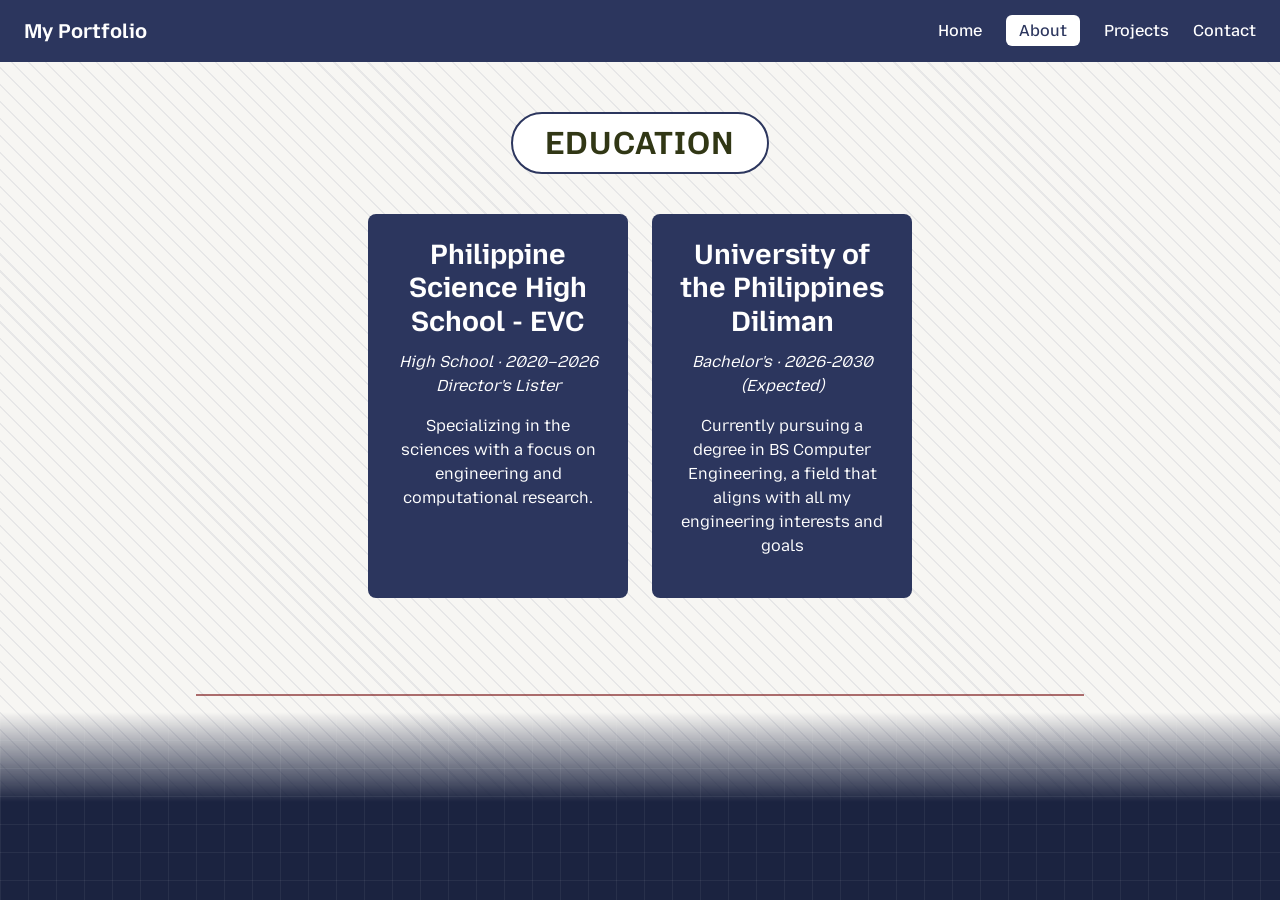
==== about.html @ c3f2dfdb "Added some photos in the about page, not complete yet still finding more photos" ====
<!DOCTYPE html>
<html lang="en">
<head>
    <meta charset="UTF-8">
    <meta name="viewport" content="width=device-width, initial-scale=1.0">
    <title>Pentado Portfolio | About</title>

    <!-- Bootstrap CSS -->
    <link rel="stylesheet" href="https://cdn.jsdelivr.net/npm/bootstrap@4.5.3/dist/css/bootstrap.min.css" integrity="sha384-TX8t27EcRE3e/ihU7zmQxVncDAy5uIKz4rEkgIXeMed4M0jlfIDPvg6uqKI2xXr2" crossorigin="anonymous">

    <link href="style.css" rel="stylesheet">
</head>
<body>
    <nav class="navbar">
        <div class="logo">
            <a href="#">My Portfolio</a>
        </div>

        <button class="nav-toggle" id="nav-toggle" aria-label="Toggle navigation menu">
            &#9776;
        </button>

        <ul class="nav-links" id="nav-links">
            <li><a href="homepage.html">Home</a></li>
            <li><a href="#" style="background-color: #fff; color: var(--twilight-indigo); padding: 0.4rem 0.8rem; border-radius: 6px;">About</a></li>
            <li><a href="projects.html">Projects</a></li>
            <li><a href="contact.html">Contact</a></li>
        </ul>
    </nav>

        <div class="page-scroll">
            <main class="container">
                <!-- Education Maintains Card System FORMAT-->
                <section id="education" style="padding: 3rem 1.5rem; text-align: center;">
                    <h2 style="background-color:white ;display: inline-block; font-family: 'Mozilla Text'; padding: 0.6rem 2rem; border: 2px solid var(--twilight-indigo); border-radius: 40px; margin-bottom: 0.5rem; letter-spacing: 1px;"><b>EDUCATION</b></h2>
                    <div class="goals-grid">
                        <div class="goal-card">
                            <h3 style="font-family: 'Mozilla Text'; padding-bottom: 3.2px;"><b>Philippine Science High School - EVC</b></h3>
                            <p><i>High School · 2020–2026 Director's Lister</i></p>
                            <p>Specializing in the sciences with a focus on engineering and computational research.</p>
                        </div>
                        <div class="goal-card">
                            <h3 style="font-family: 'Mozilla Text'; padding-bottom: 3.2px;"><b>University of the Philippines Diliman</b></h3>
                            <p><i>Bachelor's · 2026-2030 (Expected) </i></p>
                            <p>Currently pursuing a degree in BS Computer Engineering, a field that aligns with all my engineering interests and goals</p>
                        </div>
                    </div>
                </section>

                <hr style="margin: 3rem auto 1rem;">

                <!-- Certificates & Awards apply a more timeline esque design-->    
                <section id="awards" class="dark-section" style="padding: 3rem 1.5rem; text-align: center;">
                    <br>
                    <br>
                    <br>
                    <br>
                    <br>
                    <br>


                    <h2 style="background-color: var(--deep-navy);display: inline-block; font-family: 'Mozilla Text'; padding: 0.6rem 2rem; border: 2px solid var(--twilight-indigo); border-radius: 40px; margin-bottom: 0.5rem; letter-spacing: 1px;"><b>CERTIFICATES & AWARDS</b></h2>

                    <!-- TODO: Make the description box a fixed size, add some images if possible similarly to the expereience carousel but here instead the pictures of the certificates-->
                    <div class="timeline-wrapper">
                        <div class="timeline-track">
                            <div class="timeline-arrow left"></div>

                            <!-- Certificates -->
                            <button class="timeline-dot" data-type="certificate" data-label="Certificate" data-title="JavaScript Proficiency Certification" data-date="HackerRank · Aug 2025" data-description="Validated proficiency in core JavaScript, covering DOM manipulation, event handling, and client-side logic for building interactive, functional web interfaces." aria-label="JavaScript Proficiency Certification"></button>

                            <button class="timeline-dot" data-type="certificate" data-label="Certificate" data-title="Intern-level Software Engineering Certification" data-date="HackerRank · Aug 2025" data-description="Assessed intern-level competency in Python and core software engineering practices, including code structure, debugging, and problem-solving under time constraints." aria-label="Intern-level Software Engineering Certification"></button>

                            <button class="timeline-dot" data-type="certificate" data-label="Certificate" data-title="Python Proficiency Certification" data-date="HackerRank · Aug 2025" data-description="Validated proficiency in Python fundamentals and data structures, directly applied in building a semi-automated cheminformatics data pipeline using pandas and pathlib." aria-label="Python Proficiency Certification"></button>

                            <button class="timeline-dot" data-type="award" data-label="Award" data-title="2nd Place, Oral Presentation" data-date="Regional Health Research Symposium · Dec 2025" data-description="Delivered an oral presentation on 'In Silico Investigation of Moringa Oleifera Flavonoids as Potential Inhibitors of NS3 and NS5 of the DENV Virus.' Presented methodology and findings from a semi-automated pipeline built with pandas, matplotlib, and pathlib that screened 100+ flavonoid candidates. Placed 2nd for clarity and rigor of methodology." aria-label="2nd Place, Oral Presentation"></button>

                            <button class="timeline-dot" data-type="award" data-label="Award" data-title="Creative Insight Award" data-date="Kamnoetvidya Science Academy - International Science Fair · Feb 2026" data-description="Recognized for narrowing 100+ flavonoid candidates down to 2 potential inhibitors of the DENV NS3 and NS5 proteins through an in silico screening pipeline. Awarded for surfacing underexplored opportunities in cheminformatics to an international panel of academics and professionals." aria-label="Creative Insight Award"></button>

                            <!-- Award -->
                            <button class="timeline-dot" data-type="award" data-label="Award" data-title="Best Research Project – Chemistry" data-date="PSHS-EVC Science Math and Technology Fair · 2026" data-description="Awarded for research identifying dengue-inhibiting compounds in Moringa oleifera. Built a semi-automated screening pipeline using pandas for data analysis, matplotlib for modeling and visualization, and pathlib for automated file handling — accelerating the project timeline by running lengthy tasks without manual input." aria-label="Best Research Project – Chemistry"></button>

                            <!-- Important certificate -->
                            <button class="timeline-dot" data-type="important-certificate" data-label="Important Certificate" data-title="IBM Data Fundamentals Certification" data-date="IBM · Jun 2026" data-description="Covers foundational data concepts including data types, analysis, modeling, and data cleaning, with hands-on exposure to IBM Watson tools for applied data analysis." aria-label="IBM Data Fundamentals Certification"></button>

                            <!-- Certificates -->
                            <button class="timeline-dot" data-type="certificate" data-label="Certificate" data-title="Java Certification" data-date="HackerRank · Jun 2026" data-description="Validated competency in Java programming fundamentals and object-oriented programming principles, including class design, inheritance, and encapsulation." aria-label="Java Certification"></button>

                            <button class="timeline-dot" data-type="certificate" data-label="Certificate" data-title="SQL Certification" data-date="HackerRank · Jun 2026" data-description="Validated proficiency in SQL for managing, querying, and retrieving data across relational databases, covering joins, aggregation, and data manipulation." aria-label="SQL Certification"></button>

                            <div class="timeline-arrow right"></div>
                        </div>
                    </div>


                    <div class="timeline-panel" id="timeline-panel">
                        <h3 id="timeline-panel-title">Explore my awards & certificates</h3>
                        <p class="date" id="timeline-panel-date"></p>
                        <p id="timeline-panel-description">Hover, click, or use ← → arrow keys after clicking a dot to browse.</p>
                    </div>
                    <br>
                    <br>
                    <br>
                    <br>
                    <br>
                    <br>

                </section>

                <hr style="margin: 3rem auto 1rem;">

                <!-- Organizations note TODO: convert to a Icon/Logo reveal on Hover, add timestamps-->
                <section id="organizations" style="padding: 3rem 1.5rem; text-align: center;">
                    <h2 class="section-title" style="background-color:white ;display: inline-block; font-family: 'Mozilla Text'; padding: 0.6rem 2rem; border: 2px solid var(--dark-wine); border-radius: 40px; margin-bottom: 0.5rem; letter-spacing: 1px;" ><b>ORGANIZATIONS</b></h2>

                    <div class="org-layout">
                        <!-- Left column: photo + logo carousel -->
                        <div class="org-left">
                            <div class="org-photo-wrapper">
                                <img id="org-photo" src="images/about/ligid-photo.jpg" alt="Work with LIGID">
                            </div>

                            <div class="org-logo-scroll-wrapper">
                                <button class="scroll-btn left" id="org-logo-left" aria-label="Previous organization">&#10094;</button>

                                <div class="org-logo-track" id="org-logo-track">
                                    <button class="org-logo-item is-active"
                                        data-name="LIGID"
                                        data-role="President"
                                        data-photo="images/about/ligid-photo.jpg"
                                        data-description="Led LIGID as President, overseeing the organization's direction and initiatives.">
                                        <img src="images/about/logo-ligid.jpg" alt="LIGID logo">
                                    </button>

                                    <button class="org-logo-item"
                                        data-name="CAFE PISAY"
                                        data-role="Internal Vice President"
                                        data-photo="images/about/cafe-photo.jpg"
                                        data-description="Organized and managed the organization's internal operations, spearheading first-time outreach programs to new communities.">
                                        <img src="images/about/logo-cafe.jpg" alt="CAFE PISAY logo">
                                    </button>

                                    <button class="org-logo-item"
                                        data-name="ECHO"
                                        data-role="Secretary"
                                        data-photo="images/about/echo-photo.png"
                                        data-description="Handled documentation and internal communications for ECHO as Secretary.">
                                        <img src="images/about/logo-echo.jpg" alt="ECHO logo">
                                    </button>

                                    <button class="org-logo-item"
                                        data-name="Athletic Council"
                                        data-role="Auditor"
                                        data-photo="images/about/ac-photo.jpg"
                                        data-description="Oversaw financial accountability and record-keeping for the Athletic Council.">
                                        <img src="images/about/logo-ac.jpg" alt="Athletic Council logo">
                                    </button>
                                </div>

                                <button class="scroll-btn right" id="org-logo-right" aria-label="Next organization">&#10095;</button>
                            </div>
                        </div>

                        <!-- Right column: name, role, description — updates with the active logo -->
                        <div class="org-right">
                            <h3 id="org-name">LIGID</h3>
                            <p class="role" id="org-role">President</p>
                            <p id="org-description">Led LIGID as President, overseeing the organization's direction and initiatives.</p>
                        </div>
                    </div>
                </section>

                <hr style="margin: 3rem auto 1rem;">

                <!--Hobbies-->
                <!--TODO: darken photos to not class too much with the background -->
                <section id="hobbies" class="dark-section" style="padding: 3rem 1.5rem 1rem; text-align: center;">
                    <br>
                    <br>
                    <br>
                    <br>
                    <br>
                    <h2 style="background-color: var(--deep-navy); display: inline-block; font-family: 'Mozilla Text'; padding: 0.6rem 2rem; border: 2px solid var(--twilight-indigo); border-radius: 40px; margin-bottom: 0.5rem; letter-spacing: 1px;"><b>HOBBIES</b></h2>
                    <br>
                    <br>
                    <div class="hobby-grid">
                        <div class="hobby-tile">
                            <img src="images/about/hobby-1.jpg" alt="Hobby One">
                            <div class="hobby-overlay">
                                <h3>Chess</h3>
                                <p>A sentence about what this hobby is and why you enjoy it.</p>
                            </div>
                        </div>

                        <div class="hobby-tile">
                            <img src="images/about/gdev-photo.png" alt="Hobby Two">
                            <div class="hobby-overlay">
                                <h3>Game Development and Play testing</h3>
                                <p>Creating fun small scale video game projects as an extension of the skills I learned from programming</p>
                            </div>
                        </div>

                        <div class="hobby-tile">
                            <img src="images/about/photography-photo.jpg" alt="Hobby Three">
                            <div class="hobby-overlay">
                                <h3>Photography</h3>
                                <p>Taken up casual photography, more specifically street photography to appreciate the community and surroundings.</p>
                            </div>
                        </div>

                        <div class="hobby-tile">
                            <img src="images/about/lit-photo.jpg" alt="Hobby Four">
                            <div class="hobby-overlay">
                                <h3>Classic Literature</h3>
                                <p>I love reading classic literature my favorite author is Victor Hugo but currently I am reading the works of Dostoevsky </p>
                            </div>
                        </div>

                        <!-- Add more tiles by copying one .hobby-tile block above -->
                    </div>
                    <br>
                    <br>
                    <br>
                    <br>
                </section>
            </main>
        </div>

    <footer>
        <p>&copy; 2026 Enrico Wilhelm E. Pentado. All rights reserved.</p>
    </footer>

    <!-- Bootstrap JS dependencies -->
    <script src="https://code.jquery.com/jquery-3.5.1.slim.min.js" integrity="sha384-DfXdz2htPH0lsSSs5nCTpuj/zy4C+OGpamoFVy38MVBnE+IbbVYUew+OrCXaRkfj" crossorigin="anonymous"></script>
    <script src="https://cdn.jsdelivr.net/npm/bootstrap@4.5.3/dist/js/bootstrap.bundle.min.js" integrity="sha384-ho+j7jyWK8fNQe+A12Hb8AhRq26LrZ/JpcUGGOn+Y7RsweNrtN/tE3MoK7ZeZDyx" crossorigin="anonymous"></script>

    <script src="script.js"></script>
</body>
</html>
---- style.css ----
@import url('https://fonts.googleapis.com/css2?family=Mozilla+Text:wght@200..700&display=swap');

/* color palette shi */

:root {
    --dark-wine: #7b1113;
    --dark-khaki: #313715;
    --muted-teal: #8fa998;
    --twilight-indigo: #2c365e;
    --muted-teal-2: #9cbfa7;
    --deep-navy: #1b2340;
}

/* ===== Alternating dark sections: full-bleed dark blue bg, white text, black accents ===== */
.dark-section {
    position: relative;
    left: 50%;
    right: 50%;
    width: 100vw;
    margin-left: -50vw;
    margin-right: -50vw;
    box-sizing: border-box;
    background-color: var(--deep-navy);
    background-image:
        linear-gradient(rgba(255, 255, 255, 0.06) 1px, transparent 1px),
        linear-gradient(90deg, rgba(255, 255, 255, 0.06) 1px, transparent 1px);
    background-size: 28px 28px;
    color: #ffffff;
    padding: 8rem 1.5rem;
    overflow: hidden;
    /* stabilizes rendering during scroll to reduce flicker */
    transform: translateZ(0);
    backface-visibility: hidden;

    /* Genuine edge fade: makes the section itself transparent at top/bottom, revealing the real page background instead of approximating its color */
    -webkit-mask-image: linear-gradient(to bottom, transparent 0, #000 90px, #000 calc(100% - 90px), transparent 100%);
    mask-image: linear-gradient(to bottom, transparent 0, #000 90px, #000 calc(100% - 90px), transparent 100%);
}

/* Hobbies sits at the very bottom of the page — fade in at the top only, stay solid at the bottom */
#hobbies.dark-section {
    -webkit-mask-image: linear-gradient(to bottom, transparent 0, #000 90px, #000 100%);
    mask-image: linear-gradient(to bottom, transparent 0, #000 90px, #000 100%);
}

.dark-section h2 {
    color: #ffffff;
}

.dark-section h2.section-title,
.dark-section h2[style] {
    border-color: #ffffff !important; /* black was invisible against the dark navy background */
}

.dark-section .goal-card {
    background-color: #ffffff;
    color: #000000;
    border: 2px solid #000000;
}

.dark-section .goal-card h3 {
    color: #000000;
}

.dark-section .goal-card p,
.dark-section .goal-card p i {
    color: #000000; /* fixes text that was inheriting white-on-white from the section-level rule below */
}

.dark-section p {
    color: #ffffff;
}

.dark-section hr {
    background-color: #ffffff;
}

/* Fade the full-bleed dark background into the page background — now handled directly in .dark-section above */

.dark-section .timeline-wrapper {
    max-width: 750px;
    margin: 2.5rem auto 0;
    border: 2px solid #ffffff;
    border-radius: 16px;
    background-color: rgba(0, 0, 0, 0.15);

    /* Firefox */
    scrollbar-color: #ffffff var(--deep-navy);
}

.dark-section .timeline-wrapper::-webkit-scrollbar-track {
    background: var(--deep-navy); /* matches the section bg so the thumb reads as a floating bar */
    border-radius: 10px;
}

.dark-section .timeline-wrapper::-webkit-scrollbar-thumb {
    background-color: #ffffff;
    border-radius: 10px;
    border: 2px solid var(--deep-navy);
}

.dark-section .timeline-wrapper::-webkit-scrollbar-thumb:hover {
    background-color: var(--muted-teal-2);
}

.dark-section .timeline-wrapper::-webkit-scrollbar-button {
    display: block; /* re-enabled — shows left/right arrows to signal scrollability */
    background-color: var(--deep-navy);
}
.dark-section .timeline-horizontal::before {
    background-color: #ffffff; /* black was unreadable against the dark navy background */
}

.dark-section .timeline-dot {
    background-color: #ffffff;
    border-color: var(--deep-navy);
}

.dark-section .timeline-item:hover .timeline-dot {
    background-color: var(--dark-wine);
    border-color: #ffffff;
}

.dark-section .timeline-connector {
    background-color: #ffffff;
}

.dark-section .timeline-item:hover .timeline-connector {
    background-color: var(--dark-wine);
}

.dark-section .timeline-content {
    background-color: #ffffff;
    color: #000000;
    border-color: #ffffff;
}

.dark-section .timeline-content p {
    color: #000000;
}

.dark-section .timeline-item:hover .timeline-content {
    border-color: var(--dark-wine);
}

.dark-section .timeline-arrow.left {
    border-right-color: #ffffff;
}

.dark-section .timeline-arrow.right {
    border-left-color: #ffffff;
}

.dark-section .timeline-description {
    background-color: #ffffff;
    color: #000000;
    border-color: #ffffff;
}

.dark-section .timeline-description p {
    color: #000000;
}

html, body {
    height: 100%;
    margin: 0;
    padding: 0;
    overflow: hidden; /* stops the native page scrollbar so only .page-scroll scrolls */
}

.page-scroll {
    margin-top: 64px; /* pushes content below the fixed navbar */
    height: calc(100vh - 64px); /* fills all remaining space below the navbar */
    overflow-y: auto;
    overflow-x: hidden;
    /* Firefox */
    scrollbar-width: thin;
    scrollbar-color: var(--twilight-indigo) #e5e5e5;
}

.page-scroll::-webkit-scrollbar {
    width: 10px;
}

.page-scroll::-webkit-scrollbar-track {
    background: #e5e5e5;
}

.page-scroll::-webkit-scrollbar-thumb {
    background-color: var(--twilight-indigo);
    border-radius: 10px;
    border: 2px solid #e5e5e5;
}

.page-scroll::-webkit-scrollbar-thumb:hover {
    background-color: var(--dark-wine);
}

.page-scroll::-webkit-scrollbar-button {
    display: none;
}

@media (max-width: 600px) {
    .page-scroll {
        margin-top: 70px;
        height: calc(100vh - 70px);
    }
}


/* Base */

h1 {
    color: var(--twilight-indigo);
}

body {
    font-family: 'Mozilla Text', 'Helvetica Neue', Arial, sans-serif;
    color: var(--dark-khaki);
    background-color: #f7f6f3;
    background-image: 
        repeating-linear-gradient(45deg, rgba(44, 54, 94, 0.08) 0px, rgba(44, 54, 94, 0.08) 1.5px, transparent 1.5px, transparent 12px);
}

/* Navbar: fixed, full width  */
.navbar {
    position: fixed;
    top: 0;
    left: 0;
    width: 100%;
    box-sizing: border-box;
    display: flex;
    align-items: center;
    justify-content: space-between;
    background-color: var(--twilight-indigo);
    padding: 1rem 1.5rem;
    z-index: 1000;
}

.nav-toggle {
    display: none; /* hidden on desktop */
    background: none;
    border: none;
    color: #fff;
    font-size: 1.75rem;
    cursor: pointer;
}

/* css for mobile */
@media (max-width: 600px) {
    .navbar {
        flex-wrap: wrap;
    }

    .nav-toggle {
        display: block;
    }

    .nav-links {
        display: none;
        flex-direction: column;
        width: 100%;
        text-align: center;
        gap: 0.5rem;
        margin-top: 1rem;
    }

    .nav-links.is-open {
        display: flex;
    }
}

.logo a {
    font-weight: bold;
    font-size: 1.25rem;
    color: #fff;
    text-decoration: none;
}

.nav-links {
    list-style: none;
    display: flex;
    gap: 1.5rem;
    margin: 0;
    padding: 0;
}

.nav-links a {
    color: #fff;
    text-decoration: none;
    font-weight: 500;
    transition: color 0.2s ease;
    -webkit-transition: color 0.2s ease;
    -moz-transition: color 0.2s ease;
    -ms-transition: color 0.2s ease;
    -o-transition: color 0.2s ease;
}

.nav-links a:hover {
    color: #fff;
}

/* home section */
#home {
    text-align: center;
    padding: 4rem 1rem;
}

#home h1 {
    font-size: 2.5rem;
}

#home .lead {
    color: var(--muted-teal);
    margin-bottom: 1.5rem;
}

/* hero section of homepage */

.hero {
    border: 2px solid var(--twilight-indigo);
    background-color: white;
    position: relative;
    min-height: 90vh;
    display: flex;
    align-items: center;
    justify-content: center;
    text-align: center;
    overflow: hidden;
    border-radius: 12px;
}

.hero::before {
    content: "";
    position: absolute;
    inset: 0;
    background-size: cover;
    background-position: center;
    filter: blur(0.5px);
    opacity: 0.65;
    transform: scale(1.1);
    z-index: 0;
    /*fades the edges into the page background*/
    -webkit-mask-image: radial-gradient(ellipse at center, #000 50%, transparent 80%);
    mask-image: radial-gradient(ellipse at center, #000 50%, transparent 80%);
    -webkit-filter: blur(0.5px);
    -webkit-transform: scale(1.1);
    -moz-transform: scale(1.1);
    -ms-transform: scale(1.1);
    -o-transform: scale(1.1);
}

.hero-content {
    position: relative;
    z-index: 1;
    color: var(--twilight-indigo);
    padding: 2rem;
    text-shadow: 0 8px 20px rgba(255, 255, 255, 0.8);
}


.hero-content .highlight {
    color: var(--dark-wine);
    text-shadow: 0 8px 20px rgba(255, 255, 255, 0.8);
}

.hero-content .lead {
    color: var(--dark-khaki);
    text-shadow: 0 8px 20px rgba(255, 255, 255, 0.8);
}

/* Button in homepage css */
.btn-primary {
    background-color: var(--twilight-indigo);
    border-color: var(--twilight-indigo);
    color: #fff;
    transition: background-color 0.2s ease, border-color 0.2s ease;
    -webkit-transition: background-color 0.2s ease, border-color 0.2s ease;
    -moz-transition: background-color 0.2s ease, border-color 0.2s ease;
    -ms-transition: background-color 0.2s ease, border-color 0.2s ease;
    -o-transition: background-color 0.2s ease, border-color 0.2s ease;
}

.btn-primary:hover {
    background-color: var(--dark-wine);
    border-color: var(--dark-wine);
}

/* goals section css */

#goals {
    padding: 2rem 1.5rem;
    text-align: center;
}

.goals-grid {
    display: flex;
    flex-wrap: wrap;
    justify-content: center;
    gap: 1.5rem;
    margin-top: 2rem;
}

.goal-card {
    background-color: var(--twilight-indigo);
    color: white;
    border-radius: 8px;
    padding: 1.5rem;
    width: 260px;
    transition: transform 0.2s ease;
    -webkit-transition: transform 0.2s ease;
    -moz-transition: transform 0.2s ease;
    -ms-transition: transform 0.2s ease;
    -o-transition: transform 0.2s ease;
}

.goal-card:hover {
    transform: translateY(-6px);
    -webkit-transform: translateY(-6px);
    -moz-transform: translateY(-6px);
    -ms-transform: translateY(-6px);
    -o-transform: translateY(-6px);
}

/* Experience section */

#experience {
    padding: 4rem .5rem;
    background-color: #f4f6f5;
    text-align: center;
    overflow: hidden;
    border: 2px solid var(--twilight-indigo);
    border-radius: 12px;
}


.scroll-wrapper {
    position: relative;
    display: flex;
    align-items: center;
    justify-content: space-between; /* pushes buttons to the outer edges */
    max-width: 900px;
    margin: 2rem auto 0;
}
.experience-track {
    display: flex;
    align-items: stretch;
    gap: 1.5rem;
    overflow-x: auto;
    scroll-snap-type: x mandatory;
    scroll-behavior: smooth;
    padding: 2rem calc(50% - 190px); /* centers first/last card: half of card width (380px / 2 = 190px) */
    scrollbar-width: none;

    /* True edge fade: fades the actual track content at the edges, not an overlay box on top of it */
    -webkit-mask-image: linear-gradient(to right, transparent 0%, #000 12%, #000 88%, transparent 100%);
    mask-image: linear-gradient(to right, transparent 0%, #000 12%, #000 88%, transparent 100%);
}

.experience-track::-webkit-scrollbar {
    display: none;
}

.experience-card {
    flex: 0 0 380px;
    width: 380px;
    min-height: 320px;
    scroll-snap-align: center;
    background-color: #fff;
    border: 1px solid var(--muted-teal);
    border-radius: 8px;
    padding: 1.5rem;
    text-align: left;
    filter: blur(5px);
    opacity: 0.35;
    transform: scale(0.85);
    transition: filter 0.4s ease, opacity 0.4s ease, transform 0.4s ease;
    -webkit-filter: blur(5px);
}

.experience-card.is-active {
    filter: blur(0);
    opacity: 1;
    transform: scale(1);
}

.exp-meta {
    color: var(--twilight-indigo);
    font-size: 0.9rem;
    font-weight: 500;
}

.timeline-wrapper {
    overflow-x: auto;
    overflow-y: visible;
    padding: 2.5rem 1.5rem;
    margin-top: 2.5rem;
}

.timeline-wrapper::-webkit-scrollbar {
    height: 10px;
}

.timeline-wrapper::-webkit-scrollbar-track {
    background: #e5e5e5;
    border-radius: 10px;
}

.timeline-wrapper::-webkit-scrollbar-thumb {
    background-color: var(--twilight-indigo);
    border-radius: 10px;
    border: 2px solid #e5e5e5;
}

.timeline-wrapper::-webkit-scrollbar-thumb:hover {
    background-color: var(--dark-wine);
}

.timeline-wrapper::-webkit-scrollbar-button {
    display: none;
}

.timeline-track {
    position: relative;
    display: flex;
    align-items: center;
    gap: 2.5rem;
    width: max-content;
    margin: 0 auto;
    padding: 2.5rem 3rem; 
}

.timeline-track::before {
    content: "";
    position: absolute;
    top: 50%;
    left: 0;
    right: 0;
    height: 2px;
    background-color: rgba(255, 255, 255, 0.4);
    transform: translateY(-50%);
}

/* Base dot */
.timeline-dot {
    position: relative;
    width: 18px;
    height: 18px;
    border-radius: 50%;
    border: 2px solid #ffffff;
    cursor: pointer;
    padding: 0;
    z-index: 2;
    transition: transform 0.2s ease, background-color 0.2s ease, box-shadow 0.2s ease;
}

/* Category colors */
.timeline-dot[data-type="award"] {
    background-color: #d4a017;
}

.timeline-dot[data-type="certificate"] {
    background-color: var(--muted-teal-2);
}

.timeline-dot[data-type="important-certificate"] {
    background-color: var(--dark-wine);
}

/* Hover / focus / selected state: shared high-contrast highlight regardless of category */
.timeline-dot:hover,
.timeline-dot:focus-visible,
.timeline-dot.is-active {
    transform: scale(1.6);
    box-shadow: 0 0 0 3px rgba(255, 255, 255, 0.484);
    outline: none;
}

/* Shared info panel */
.timeline-panel {
    max-width: 800px; /* was 700px */
    margin: 2.5rem auto 0;
    padding: 2rem 2.25rem; /* was 1.75rem 2rem */
    background-color: #ffffff;
    border: 2px solid #ffffff;
    border-radius: 10px;
    text-align: left;
    height: 220px; /* was 150px — noticeably bigger, still fixed so it never resizes between selections */
    overflow-y: auto;
}

.timeline-panel h3 {
    margin: 0 0 0.3rem;
    color: #000000;
    transition: opacity 0.3s ease;
}

.timeline-panel .date {
    font-size: 0.85rem;
    font-style: italic;
    color: #444;
    margin: 0 0 0.6rem;
}

.timeline-panel p {
    color: #000000;
    opacity: 1;
    transition: opacity 0.3s ease;
    margin: 0;
}

.timeline-panel.fade-out h3,
.timeline-panel.fade-out p {
    opacity: 0;
}

.dark-section .timeline-wrapper {
    max-width: 1150px; /* was 950px — wider */
    margin: 2.5rem auto 0;
    border: 2px solid #ffffff;
    border-radius: 16px;
    background-color: rgba(0, 0, 0, 0.15);
}

/* End-of-line arrows */
.timeline-arrow {
    position: absolute;
    top: 50%;
    width: 0;
    height: 0;
    transform: translateY(-50%);
    z-index: 1;
}

.timeline-arrow.left {
    left: 8px;
    border-top: 6px solid transparent;
    border-bottom: 6px solid transparent;
    border-right: 10px solid rgba(255, 255, 255, 0.7);
}

.timeline-arrow.right {
    right: 8px;
    border-top: 6px solid transparent;
    border-bottom: 6px solid transparent;
    border-left: 10px solid rgba(255, 255, 255, 0.7);
}

/* Category bubble that appears above a dot on hover/focus/selected — bg color matches the dot's own category color */
.timeline-dot::before {
    content: attr(data-label);
    position: absolute;
    bottom: 145%;
    left: 50%;
    transform: translateX(-50%) translateY(4px) scale(0.9);
    padding: 0.3rem 0.7rem;
    border-radius: 6px;
    font-size: 0.7rem;
    font-weight: 600;
    white-space: nowrap;
    opacity: 0;
    pointer-events: none;
    box-shadow: 0 2px 8px rgba(0, 0, 0, 0.25);
    transition: opacity 0.2s ease, transform 0.2s ease;
}

/* Small triangle pointer under the bubble */
.timeline-dot::after {
    content: "";
    position: absolute;
    bottom: 128%;
    left: 50%;
    transform: translateX(-50%) translateY(4px);
    width: 0;
    height: 0;
    border-left: 5px solid transparent;
    border-right: 5px solid transparent;
    opacity: 0;
    pointer-events: none;
    transition: opacity 0.2s ease, transform 0.2s ease;
}

/* Bubble colors per category, matching each dot's own color */
.timeline-dot[data-type="award"]::before {
    background-color: #d4a017;
    color: #ffffff; /* white text on gold — black was hard to read */
}

.timeline-dot[data-type="award"]::after {
    border-top: 5px solid #d4a017;
}

.timeline-dot[data-type="certificate"]::before {
    background-color: var(--muted-teal-2);
    color: #000000;
}

.timeline-dot[data-type="certificate"]::after {
    border-top: 5px solid var(--muted-teal-2);
}

.timeline-dot[data-type="important-certificate"]::before {
    background-color: var(--dark-wine);
    color: #ffffff;
}

.timeline-dot[data-type="important-certificate"]::after {
    border-top: 5px solid var(--dark-wine);
}

/* Fade the bubble in on hover, keyboard focus, or when selected via click */
.timeline-dot:hover::before,
.timeline-dot:hover::after,
.timeline-dot:focus-visible::before,
.timeline-dot:focus-visible::after,
.timeline-dot.is-active::before,
.timeline-dot.is-active::after {
    opacity: 1;
    transform: translateX(-50%) translateY(0) scale(1);
}

.scroll-btn {
    background-color: var(--twilight-indigo);
    color: #fff;
    border: none;
    border-radius: 50%;
    width: 36px;
    height: 36px;
    cursor: pointer;
    flex-shrink: 0;
    z-index: 4;
}

.scroll-btn.left {
    margin-right: 20px;
}

.scroll-btn.right {
    margin-left: 20px;
}


/* Org Section CSS */
.org-layout {
    display: flex;
    flex-wrap: wrap;
    gap: 2.5rem;
    max-width: 1000px;
    margin: 2rem auto 0;
    text-align: left;
    align-items: flex-start;
}

#organizations h2 {
    background-color: #ffffff;
    color: var(--twilight-indigo);
}

.org-left {
    flex: 1 1 320px;
}

.org-right {
    flex: 1 1 320px;
    padding: 1.75rem 2rem;
    background-color: #ffffff;
    border-radius: 12px;
    border: 2px solid var(--dark-wine);
    aspect-ratio: 4 / 3; /* matches .org-photo-wrapper so heights align when both columns are equal width */
    overflow-y: auto; /* keeps the same fixed-size + internal scroll pattern used elsewhere if a description runs long */
}

.org-photo-wrapper {
    width: 100%;
    aspect-ratio: 4 / 3;
    overflow: hidden;
    border-radius: 12px;
    border: 2px solid var(--dark-wine);
    margin-bottom: 1.25rem;
}

.org-photo-wrapper img {
    width: 100%;
    height: 100%;
    object-fit: cover;
    transition: opacity 0.25s ease;
}

.org-logo-scroll-wrapper {
    display: flex;
    align-items: center;
    gap: 0.75rem;
}

.org-logo-track {
    display: flex;
    gap: 1.25rem;
    overflow-x: auto;
    scroll-snap-type: x mandatory;
    scroll-behavior: smooth;
    padding: 0.5rem calc(50% - 30px); /* centers first/last logo: half of 60px logo width */
    scrollbar-width: none;

    /* Side fades, same true-fade technique as .experience-track */
    -webkit-mask-image: linear-gradient(to right, transparent 0%, #000 12%, #000 88%, transparent 100%);
    mask-image: linear-gradient(to right, transparent 0%, #000 12%, #000 88%, transparent 100%);
}

.org-logo-track::-webkit-scrollbar {
    display: none;
}

.org-logo-item {
    flex: 0 0 60px;
    width: 60px;
    height: 60px;
    border-radius: 50%;
    scroll-snap-align: center;
    background-color: #fff;
    border: 2px solid rgba(123, 17, 19, 0.35);
    padding: 0;
    cursor: pointer;
    overflow: hidden;
    filter: blur(2px);
    opacity: 0.5;
    transform: scale(0.85);
    transition: filter 0.3s ease, opacity 0.3s ease, transform 0.3s ease, border-color 0.3s ease;
}

.org-logo-item img {
    width: 100%;
    height: 100%;
    object-fit: cover;
}

.org-logo-item.is-active {
    filter: blur(0);
    opacity: 1;
    transform: scale(1);
    border-color: var(--dark-wine);
}

.org-right h3 {
    margin: 0 0 0.2rem;
    color: var(--twilight-indigo);
    transition: opacity 0.25s ease;
}

.org-right .role {
    font-style: italic;
    color: var(--twilight-indigo);
    margin: 0 0 0.75rem;
}

.org-right p {
    color: var(--dark-khaki);
    transition: opacity 0.25s ease;
}

.hobby-grid {
    display: grid;
    grid-template-columns: repeat(auto-fit, minmax(200px, 1fr));
    gap: 1.5rem;
    max-width: 1000px;
    margin: 2rem auto 0;
}

.hobby-tile {
    position: relative;
    aspect-ratio: 1 / 1;
    border-radius: 12px;
    overflow: hidden;
    border: 2px solid white;
}

.hobby-tile img {
    width: 100%;
    height: 100%;
    object-fit: cover;
    transition: transform 0.3s ease;
}

.hobby-tile:hover img {
    transform: scale(1.08);
}

.hobby-overlay {
    position: absolute;
    inset: 0;
    background: linear-gradient(to top, rgba(0, 0, 0, 0.85) 0%, rgba(0, 0, 0, 0.15) 55%, transparent 100%);
    display: flex;
    flex-direction: column;
    justify-content: flex-end;
    padding: 1.25rem;
    text-align: left;
    opacity: 0;
    transition: opacity 0.3s ease;
}

.hobby-tile:hover .hobby-overlay {
    opacity: 1;
}

.hobby-overlay h3 {
    color: #ffffff;
    margin: 0 0 0.3rem;
    font-size: 1rem;
}

.hobby-overlay p {
    color: #eeeeee;
    margin: 0;
    font-size: 0.85rem;
}

@media (max-width: 700px) {
    .org-layout {
        flex-direction: column;
    }
}


#fun-message {
    margin-top: 1rem;
    color: var(--dark-khaki);
    font-style: italic;
}

/* Project page CSS */
/* Projects grid */
.projects-grid {
    display: grid;
    grid-template-columns: repeat(auto-fit, minmax(260px, 1fr));
    gap: 1.75rem;
    max-width: 1100px;
    margin: 2.5rem auto 0;
}

.project-tile {
    position: relative;
    aspect-ratio: 4 / 3;
    border-radius: 12px;
    overflow: hidden;
    cursor: pointer;
    border: 3.5px solid var(--dark-wine);
}

.project-tile img {
    width: 100%;
    height: 100%;
    object-fit: cover;
    transition: transform 0.3s ease;
}

.project-tile:hover img {
    transform: scale(1.06);
}

.project-label {
    position: absolute;
    left: 0;
    right: 0;
    bottom: 0;
    padding: 1rem;
    background: linear-gradient(to top, rgba(0, 0, 0, 0.75) 0%, transparent 100%);
    text-align: left;
}

.project-label h3 {
    color: #ffffff;
    margin: 0;
    font-size: 1.05rem;
}

/* Project detail modal */
.project-modal {
    display: none;
    position: fixed;
    inset: 0;
    background-color: rgba(0, 0, 0, 0.75);
    z-index: 2000;
    align-items: center;
    justify-content: center;
    padding: 2rem;
}

.project-modal.is-open {
    display: flex;
}

.project-modal-content {
    position: relative;
    display: flex;
    flex-wrap: wrap;
    background-color: #ffffff;
    border-radius: 16px;
    overflow: hidden;
    max-width: 950px;
    width: 100%;
    max-height: 85vh;
}

.project-modal-image {
    flex: 1 1 400px;
    min-height: 300px;
}

.project-modal-image img {
    width: 100%;
    height: 100%;
    object-fit: cover;
    display: block;
}

.project-modal-text {
    flex: 1 1 300px;
    padding: 2.5rem;
    text-align: left;
    overflow-y: auto;
}

.project-modal-text h2 {
    color: var(--twilight-indigo);
    margin-top: 0;
}

.project-modal-text p {
    color: var(--dark-khaki);
    line-height: 1.6;
}

.project-modal-links {
    display: flex;
    flex-wrap: wrap;
    gap: 0.75rem;
    margin-top: 1.5rem;
}

.project-modal-close {
    position: absolute;
    top: 1rem;
    right: 1rem;
    background-color: rgba(0, 0, 0, 0.5);
    color: #ffffff;
    border: none;
    border-radius: 50%;
    width: 36px;
    height: 36px;
    font-size: 1.3rem;
    line-height: 1;
    cursor: pointer;
    z-index: 1;
}

.project-modal-close:hover {
    background-color: var(--dark-wine);
}

@media (max-width: 600px) {
    .project-modal-content {
        max-height: 90vh;
        flex-direction: column;
        overflow-y: auto;
    }

    .project-modal-image {
        min-height: 220px;
    }
}


/* Footer: fixed, faded until hovered */
footer {
    position: fixed;
    z-index: 10;
    bottom: 0;
    left: 0;
    width: 100%;
    box-sizing: border-box;
    text-align: center;
    padding: 0.4rem 1rem;
    font-size: 0.85rem;
    background-color: var(--dark-wine);
    color: #fff;
    opacity: 0; /* fully invisible until hovered */
    transition: opacity 0.3s ease;
}

footer:hover {
    opacity: 1;
}

/* Responsive: extra rules merged into the single media query above */
@media (max-width: 600px) {
    #home h1 {
        font-size: 2rem;
    }
}

hr {
    border: none;
    height: 2px;
    background-color: var(--dark-wine);
    width: 80%;
    margin: 3rem auto;
    opacity: 0.6;
}
b{
    font-style: bold;
}
i{
    font-style: italic;
}
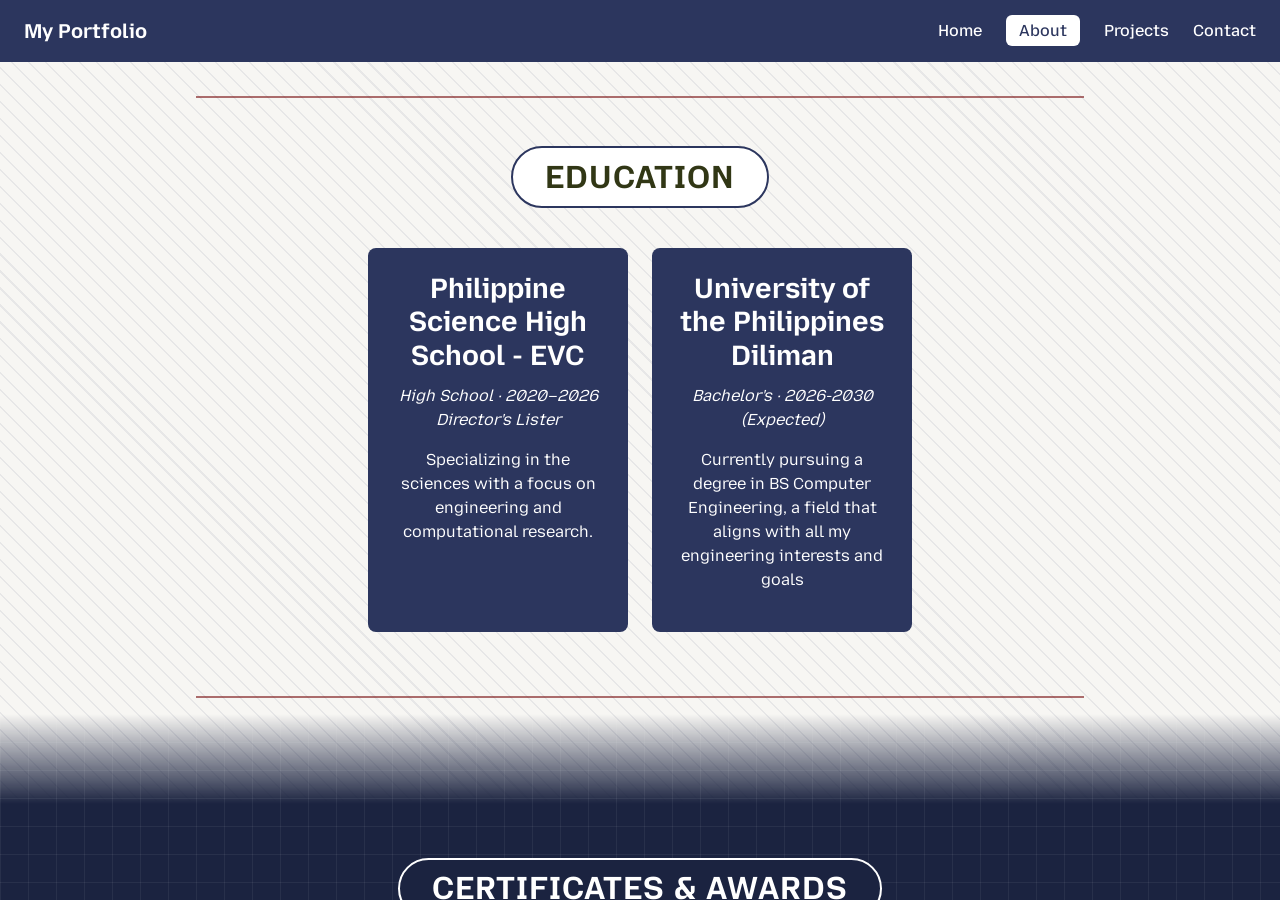
==== commit 578a4c29: "Added more section breaks" ====
--- a/about.html
+++ b/about.html
@@ -30,6 +30,7 @@
 
         <div class="page-scroll">
             <main class="container">
+                <hr style="margin: 2rem auto 1rem; margin-bottom: 0rem;">
                 <!-- Education Maintains Card System FORMAT-->
                 <section id="education" style="padding: 3rem 1.5rem; text-align: center;">
                     <h2 style="background-color:white ;display: inline-block; font-family: 'Mozilla Text'; padding: 0.6rem 2rem; border: 2px solid var(--twilight-indigo); border-radius: 40px; margin-bottom: 0.5rem; letter-spacing: 1px;"><b>EDUCATION</b></h2>
@@ -47,19 +48,20 @@
                     </div>
                 </section>
 
-                <hr style="margin: 3rem auto 1rem;">
-
-                <!-- Certificates & Awards apply a more timeline esque design-->    
+                <hr style="margin: 1rem auto 1rem;">
+
+                <!-- Certificates & Awards apply a more timeline esque design-->
                 <section id="awards" class="dark-section" style="padding: 3rem 1.5rem; text-align: center;">
                     <br>
                     <br>
                     <br>
                     <br>
-                    <br>
-                    <br>
 
 
                     <h2 style="background-color: var(--deep-navy);display: inline-block; font-family: 'Mozilla Text'; padding: 0.6rem 2rem; border: 2px solid var(--twilight-indigo); border-radius: 40px; margin-bottom: 0.5rem; letter-spacing: 1px;"><b>CERTIFICATES & AWARDS</b></h2>
+
+                    <br>
+                    <hr style="color: white;">
 
                     <!-- TODO: Make the description box a fixed size, add some images if possible similarly to the expereience carousel but here instead the pictures of the certificates-->
                     <div class="timeline-wrapper">
@@ -98,10 +100,8 @@
                         <p class="date" id="timeline-panel-date"></p>
                         <p id="timeline-panel-description">Hover, click, or use ← → arrow keys after clicking a dot to browse.</p>
                     </div>
-                    <br>
-                    <br>
-                    <br>
-                    <br>
+
+                    <hr style="color: white;">
                     <br>
                     <br>
 
@@ -128,7 +128,7 @@
                                         data-name="LIGID"
                                         data-role="President"
                                         data-photo="images/about/ligid-photo.jpg"
-                                        data-description="Led LIGID as President, overseeing the organization's direction and initiatives.">
+                                        data-description="Led LIGID, the school's academic club for Geography and Social Science, aimed at building appreciation for both fields and training scholars to compete in the Philippine Geographic Olympiad.">
                                         <img src="images/about/logo-ligid.jpg" alt="LIGID logo">
                                     </button>
 
@@ -136,7 +136,7 @@
                                         data-name="CAFE PISAY"
                                         data-role="Internal Vice President"
                                         data-photo="images/about/cafe-photo.jpg"
-                                        data-description="Organized and managed the organization's internal operations, spearheading first-time outreach programs to new communities.">
+                                        data-description="Helped lead CAFE PISAY, a non-profit organization promoting literacy and language appreciation within the school and nearby community through initiatives like elementary school outreach and book drives. Spearheaded the organization's first outreach to Pope Francis Home for the Elderly and Orphans.">
                                         <img src="images/about/logo-cafe.jpg" alt="CAFE PISAY logo">
                                     </button>
 
@@ -144,15 +144,15 @@
                                         data-name="ECHO"
                                         data-role="Secretary"
                                         data-photo="images/about/echo-photo.png"
-                                        data-description="Handled documentation and internal communications for ECHO as Secretary.">
+                                        data-description="Served as Secretary of ECHO, an organization introducing students to specialized computer science niches beyond the standard curriculum, including game development and competitive programming, while training scholars for the National Informatics Olympiad — with multiple members representing the school at the national level.">
                                         <img src="images/about/logo-echo.jpg" alt="ECHO logo">
                                     </button>
 
                                     <button class="org-logo-item"
                                         data-name="Athletic Council"
                                         data-role="Auditor"
-                                        data-photo="images/about/ac-photo.jpg"
-                                        data-description="Oversaw financial accountability and record-keeping for the Athletic Council.">
+                                        data-photo="images/about/ac.jpg"
+                                        data-description="Managed fiscal matters for the Athletic Council and its flagship event, auditing over ₱300,000 in funds through pre- and post-event reviews, and formulating and allocating budget plans across more than 10 committees to keep the event on track.">
                                         <img src="images/about/logo-ac.jpg" alt="Athletic Council logo">
                                     </button>
                                 </div>
@@ -165,7 +165,7 @@
                         <div class="org-right">
                             <h3 id="org-name">LIGID</h3>
                             <p class="role" id="org-role">President</p>
-                            <p id="org-description">Led LIGID as President, overseeing the organization's direction and initiatives.</p>
+                            <p id="org-description">Led LIGID, the school's academic club for Geography and Social Science, aimed at building appreciation for both fields and training scholars to compete in the Philippine Geographic Olympiad.</p>
                         </div>
                     </div>
                 </section>
@@ -182,6 +182,7 @@
                     <br>
                     <h2 style="background-color: var(--deep-navy); display: inline-block; font-family: 'Mozilla Text'; padding: 0.6rem 2rem; border: 2px solid var(--twilight-indigo); border-radius: 40px; margin-bottom: 0.5rem; letter-spacing: 1px;"><b>HOBBIES</b></h2>
                     <br>
+                    <hr style="color: white;">
                     <br>
                     <div class="hobby-grid">
                         <div class="hobby-tile">
@@ -221,6 +222,7 @@
                     <br>
                     <br>
                     <br>
+                    <hr style="color: white;">
                     <br>
                 </section>
             </main>
--- a/style.css
+++ b/style.css
@@ -11,7 +11,15 @@
     --deep-navy: #1b2340;
 }
 
-/* ===== Alternating dark sections: full-bleed dark blue bg, white text, black accents ===== */
+#rotating-tagline {
+    transition: opacity 0.4s ease;
+    min-height: 1.5em;
+    -webkit-transition: opacity 0.4s ease;
+    -moz-transition: opacity 0.4s ease;
+    -ms-transition: opacity 0.4s ease;
+    -o-transition: opacity 0.4s ease;
+}
+
 .dark-section {
     position: relative;
     left: 50%;
@@ -21,23 +29,22 @@
     margin-right: -50vw;
     box-sizing: border-box;
     background-color: var(--deep-navy);
-    background-image:
-        linear-gradient(rgba(255, 255, 255, 0.06) 1px, transparent 1px),
-        linear-gradient(90deg, rgba(255, 255, 255, 0.06) 1px, transparent 1px);
+    background-image:        linear-gradient(rgba(255, 255, 255, 0.06) 1px, transparent 1px),        linear-gradient(90deg, rgba(255, 255, 255, 0.06) 1px, transparent 1px);
     background-size: 28px 28px;
     color: #ffffff;
     padding: 8rem 1.5rem;
     overflow: hidden;
-    /* stabilizes rendering during scroll to reduce flicker */
-    transform: translateZ(0);
+    /*stabilizesrenderingduringscrolltoreduceflicker*/transform: translateZ(0);
     backface-visibility: hidden;
-
-    /* Genuine edge fade: makes the section itself transparent at top/bottom, revealing the real page background instead of approximating its color */
-    -webkit-mask-image: linear-gradient(to bottom, transparent 0, #000 90px, #000 calc(100% - 90px), transparent 100%);
+    /*EdgeFade*/-webkit-mask-image: linear-gradient(to bottom, transparent 0, #000 90px, #000 calc(100% - 90px), transparent 100%);
     mask-image: linear-gradient(to bottom, transparent 0, #000 90px, #000 calc(100% - 90px), transparent 100%);
-}
-
-/* Hobbies sits at the very bottom of the page — fade in at the top only, stay solid at the bottom */
+    -webkit-transform:;
+    -moz-transform:;
+    -ms-transform:;
+    -o-transform:;
+}
+
+/* Hobbies fade in at the top only, stay solid at the bottom */
 #hobbies.dark-section {
     -webkit-mask-image: linear-gradient(to bottom, transparent 0, #000 90px, #000 100%);
     mask-image: linear-gradient(to bottom, transparent 0, #000 90px, #000 100%);
@@ -64,7 +71,7 @@
 
 .dark-section .goal-card p,
 .dark-section .goal-card p i {
-    color: #000000; /* fixes text that was inheriting white-on-white from the section-level rule below */
+    color: #000000;
 }
 
 .dark-section p {
@@ -74,8 +81,6 @@
 .dark-section hr {
     background-color: #ffffff;
 }
-
-/* Fade the full-bleed dark background into the page background — now handled directly in .dark-section above */
 
 .dark-section .timeline-wrapper {
     max-width: 750px;
@@ -83,14 +88,20 @@
     border: 2px solid #ffffff;
     border-radius: 16px;
     background-color: rgba(0, 0, 0, 0.15);
-
-    /* Firefox */
-    scrollbar-color: #ffffff var(--deep-navy);
+    /*Firefox*/scrollbar-color: #ffffff var(--deep-navy);
+    -webkit-border-radius: 16px;
+    -moz-border-radius: 16px;
+    -ms-border-radius: 16px;
+    -o-border-radius: 16px;
 }
 
 .dark-section .timeline-wrapper::-webkit-scrollbar-track {
-    background: var(--deep-navy); /* matches the section bg so the thumb reads as a floating bar */
-    border-radius: 10px;
+    background: var(--deep-navy);
+    /*matchesthesectionbgsothethumbreadsasafloatingbar*/border-radius: 10px;
+    -webkit-border-radius: 10px;
+    -moz-border-radius: 10px;
+    -ms-border-radius: 10px;
+    -o-border-radius: 10px;
 }
 
 .dark-section .timeline-wrapper::-webkit-scrollbar-thumb {
@@ -321,7 +332,7 @@
     border: 2px solid var(--twilight-indigo);
     background-color: white;
     position: relative;
-    min-height: 90vh;
+    min-height: 60vh; /* was 90vh */
     display: flex;
     align-items: center;
     justify-content: center;
@@ -369,6 +380,56 @@
     text-shadow: 0 8px 20px rgba(255, 255, 255, 0.8);
 }
 
+.skill-field {
+    position: absolute;
+    inset: 0;
+    pointer-events: none; /* lets clicks pass through to your button/text */
+    z-index: 1;
+}
+
+.hero-text-content {
+    position: relative;
+    z-index: 2; /* keeps text above the floating icons */
+}
+
+.skill-icon {
+    position: absolute;
+    width: 56px;
+    height: 56px;
+    border-radius: 50%;
+    background-color: #ffffff;
+    display: flex;
+    align-items: center;
+    justify-content: center;
+    opacity: 0.9;
+    filter: blur(0.3px);
+    box-shadow: 0 6px 16px rgba(0, 0, 0, 0.35); /* was 0 3px 8px rgba(0, 0, 0, 0.12) */
+    animation: float-drift var(--dur, 8s) ease-in-out var(--delay, 0s) infinite alternate;
+}
+
+.skill-icon img {
+    width: 30px; /* was 20px */
+    height: 30px; /* was 20px */
+    object-fit: contain;
+}
+
+@keyframes float-drift {
+    from { transform: translateY(0); -webkit-transform: translateY(0); -moz-transform: translateY(0); -ms-transform: translateY(0); -o-transform: translateY(0); }
+    to   { transform: translateY(var(--amp, 15px)); -webkit-transform: translateY(var(--amp, 15px)); -moz-transform: translateY(var(--amp, 15px)); -ms-transform: translateY(var(--amp, 15px)); -o-transform: translateY(var(--amp, 15px)); }
+}
+
+@media (max-width: 700px) {
+    .skill-icon {
+        width: 30px;
+        height: 30px;
+    }
+
+    .skill-icon img {
+        width: 16px;
+        height: 16px;
+    }
+}
+
 /* Button in homepage css */
 .btn-primary {
     background-color: var(--twilight-indigo);
@@ -798,10 +859,8 @@
     overflow-x: auto;
     scroll-snap-type: x mandatory;
     scroll-behavior: smooth;
-    padding: 0.5rem calc(50% - 30px); /* centers first/last logo: half of 60px logo width */
+    padding: 0.5rem calc(50% - 30px);
     scrollbar-width: none;
-
-    /* Side fades, same true-fade technique as .experience-track */
     -webkit-mask-image: linear-gradient(to right, transparent 0%, #000 12%, #000 88%, transparent 100%);
     mask-image: linear-gradient(to right, transparent 0%, #000 12%, #000 88%, transparent 100%);
 }
@@ -822,9 +881,10 @@
     cursor: pointer;
     overflow: hidden;
     filter: blur(2px);
-    opacity: 0.5;
+    opacity: 0.9;
     transform: scale(0.85);
     transition: filter 0.3s ease, opacity 0.3s ease, transform 0.3s ease, border-color 0.3s ease;
+    -webkit-filter: blur(2px);
 }
 
 .org-logo-item img {
@@ -877,11 +937,23 @@
     width: 100%;
     height: 100%;
     object-fit: cover;
-    transition: transform 0.3s ease;
+    filter: brightness(0.62);
+    transition: transform 0.3s ease, filter 0.3s ease;
+    -webkit-filter: brightness(0.78);
+    -webkit-transition: transform 0.3s ease, filter 0.3s ease;
+    -moz-transition: transform 0.3s ease, filter 0.3s ease;
+    -ms-transition: transform 0.3s ease, filter 0.3s ease;
+    -o-transition: transform 0.3s ease, filter 0.3s ease;
 }
 
 .hobby-tile:hover img {
     transform: scale(1.08);
+    filter: brightness(0.79);
+    -webkit-transform: scale(1.08);
+    -moz-transform: scale(1.08);
+    -ms-transform: scale(1.08);
+    -o-transform: scale(1.08);
+    -webkit-filter: brightness(0.79);
 }
 
 .hobby-overlay {
@@ -942,7 +1014,11 @@
     border-radius: 12px;
     overflow: hidden;
     cursor: pointer;
-    border: 3.5px solid var(--dark-wine);
+    border: 2px solid var(--dark-wine);
+    -webkit-border-radius: 12px;
+    -moz-border-radius: 12px;
+    -ms-border-radius: 12px;
+    -o-border-radius: 12px;
 }
 
 .project-tile img {
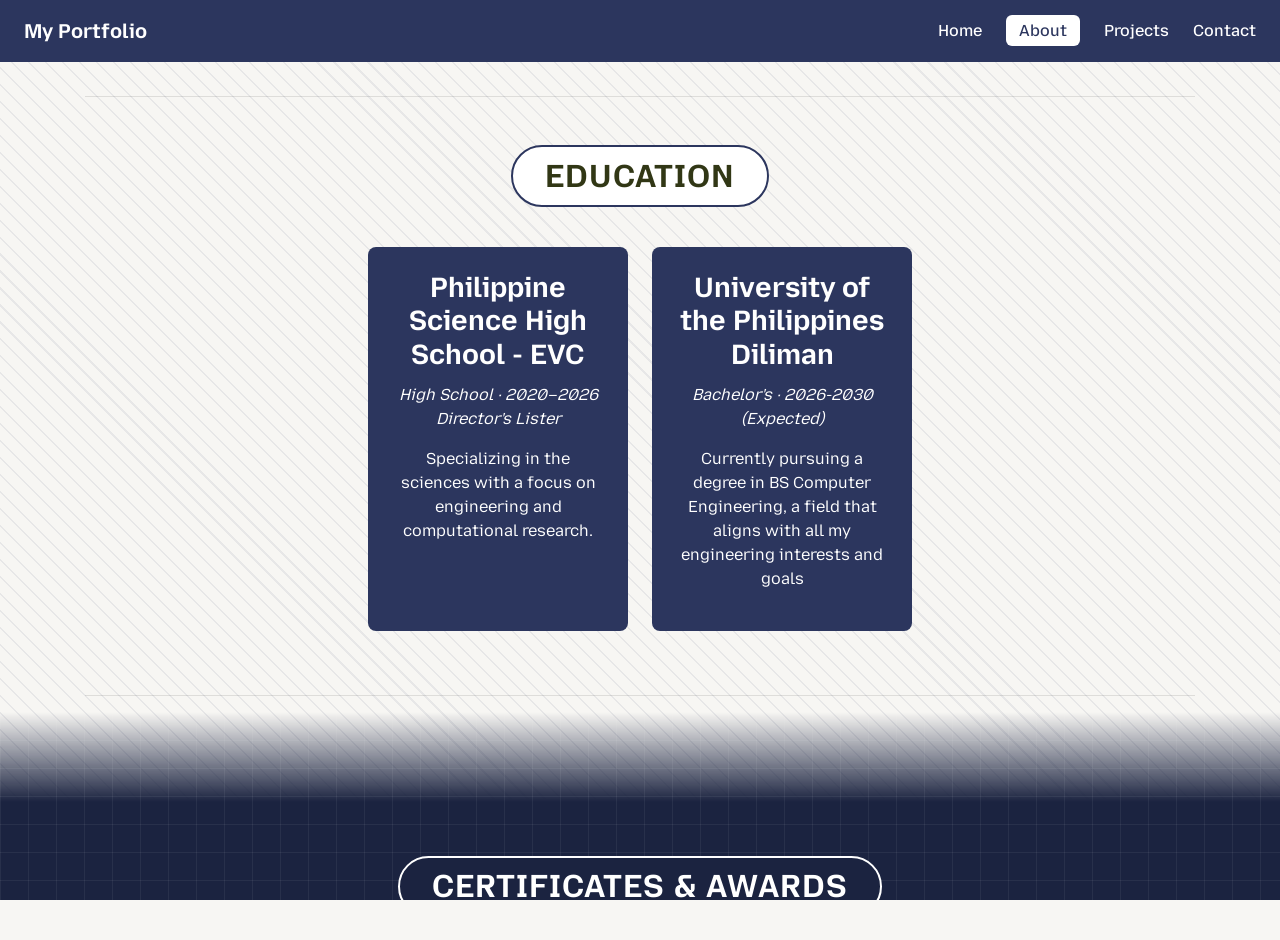
==== commit 1ae8b7e5: "fixed experience section scaling" ====
--- a/about.html
+++ b/about.html
@@ -21,7 +21,7 @@
         </button>
 
         <ul class="nav-links" id="nav-links">
-            <li><a href="homepage.html">Home</a></li>
+            <li><a href="index.html">Home</a></li>
             <li><a href="#" style="background-color: #fff; color: var(--twilight-indigo); padding: 0.4rem 0.8rem; border-radius: 6px;">About</a></li>
             <li><a href="projects.html">Projects</a></li>
             <li><a href="contact.html">Contact</a></li>
@@ -31,6 +31,7 @@
         <div class="page-scroll">
             <main class="container">
                 <hr style="margin: 2rem auto 1rem; margin-bottom: 0rem;">
+                <!-- TODO: ADD IMAGES OF THE SCHOOLS TO THE SIDES OF THE CARDS -->
                 <!-- Education Maintains Card System FORMAT-->
                 <section id="education" style="padding: 3rem 1.5rem; text-align: center;">
                     <h2 style="background-color:white ;display: inline-block; font-family: 'Mozilla Text'; padding: 0.6rem 2rem; border: 2px solid var(--twilight-indigo); border-radius: 40px; margin-bottom: 0.5rem; letter-spacing: 1px;"><b>EDUCATION</b></h2>
@@ -121,7 +122,6 @@
                             </div>
 
                             <div class="org-logo-scroll-wrapper">
-                                <button class="scroll-btn left" id="org-logo-left" aria-label="Previous organization">&#10094;</button>
 
                                 <div class="org-logo-track" id="org-logo-track">
                                     <button class="org-logo-item is-active"
@@ -157,7 +157,6 @@
                                     </button>
                                 </div>
 
-                                <button class="scroll-btn right" id="org-logo-right" aria-label="Next organization">&#10095;</button>
                             </div>
                         </div>
 
@@ -185,13 +184,6 @@
                     <hr style="color: white;">
                     <br>
                     <div class="hobby-grid">
-                        <div class="hobby-tile">
-                            <img src="images/about/hobby-1.jpg" alt="Hobby One">
-                            <div class="hobby-overlay">
-                                <h3>Chess</h3>
-                                <p>A sentence about what this hobby is and why you enjoy it.</p>
-                            </div>
-                        </div>
 
                         <div class="hobby-tile">
                             <img src="images/about/gdev-photo.png" alt="Hobby Two">
--- a/style.css
+++ b/style.css
@@ -34,17 +34,12 @@
     color: #ffffff;
     padding: 8rem 1.5rem;
     overflow: hidden;
-    /*stabilizesrenderingduringscrolltoreduceflicker*/transform: translateZ(0);
+    transform: translateZ(0);
     backface-visibility: hidden;
-    /*EdgeFade*/-webkit-mask-image: linear-gradient(to bottom, transparent 0, #000 90px, #000 calc(100% - 90px), transparent 100%);
+    -webkit-mask-image: linear-gradient(to bottom, transparent 0, #000 90px, #000 calc(100% - 90px), transparent 100%);
     mask-image: linear-gradient(to bottom, transparent 0, #000 90px, #000 calc(100% - 90px), transparent 100%);
-    -webkit-transform:;
-    -moz-transform:;
-    -ms-transform:;
-    -o-transform:;
-}
-
-/* Hobbies fade in at the top only, stay solid at the bottom */
+}
+
 #hobbies.dark-section {
     -webkit-mask-image: linear-gradient(to bottom, transparent 0, #000 90px, #000 100%);
     mask-image: linear-gradient(to bottom, transparent 0, #000 90px, #000 100%);
@@ -56,7 +51,7 @@
 
 .dark-section h2.section-title,
 .dark-section h2[style] {
-    border-color: #ffffff !important; /* black was invisible against the dark navy background */
+    border-color: #ffffff !important;
 }
 
 .dark-section .goal-card {
@@ -88,20 +83,12 @@
     border: 2px solid #ffffff;
     border-radius: 16px;
     background-color: rgba(0, 0, 0, 0.15);
-    /*Firefox*/scrollbar-color: #ffffff var(--deep-navy);
-    -webkit-border-radius: 16px;
-    -moz-border-radius: 16px;
-    -ms-border-radius: 16px;
-    -o-border-radius: 16px;
+    scrollbar-color: #ffffff var(--deep-navy);
 }
 
 .dark-section .timeline-wrapper::-webkit-scrollbar-track {
     background: var(--deep-navy);
-    /*matchesthesectionbgsothethumbreadsasafloatingbar*/border-radius: 10px;
-    -webkit-border-radius: 10px;
-    -moz-border-radius: 10px;
-    -ms-border-radius: 10px;
-    -o-border-radius: 10px;
+    border-radius: 10px;
 }
 
 .dark-section .timeline-wrapper::-webkit-scrollbar-thumb {
@@ -115,11 +102,11 @@
 }
 
 .dark-section .timeline-wrapper::-webkit-scrollbar-button {
-    display: block; /* re-enabled — shows left/right arrows to signal scrollability */
+    display: block;
     background-color: var(--deep-navy);
 }
 .dark-section .timeline-horizontal::before {
-    background-color: #ffffff; /* black was unreadable against the dark navy background */
+    background-color: #ffffff;
 }
 
 .dark-section .timeline-dot {
@@ -176,15 +163,14 @@
     height: 100%;
     margin: 0;
     padding: 0;
-    overflow: hidden; /* stops the native page scrollbar so only .page-scroll scrolls */
+    overflow: hidden;
 }
 
 .page-scroll {
-    margin-top: 64px; /* pushes content below the fixed navbar */
-    height: calc(100vh - 64px); /* fills all remaining space below the navbar */
+    margin-top: 64px;
+    height: calc(100vh - 64px);
     overflow-y: auto;
     overflow-x: hidden;
-    /* Firefox */
     scrollbar-width: thin;
     scrollbar-color: var(--twilight-indigo) #e5e5e5;
 }
@@ -217,9 +203,6 @@
         height: calc(100vh - 70px);
     }
 }
-
-
-/* Base */
 
 h1 {
     color: var(--twilight-indigo);
@@ -233,7 +216,6 @@
         repeating-linear-gradient(45deg, rgba(44, 54, 94, 0.08) 0px, rgba(44, 54, 94, 0.08) 1.5px, transparent 1.5px, transparent 12px);
 }
 
-/* Navbar: fixed, full width  */
 .navbar {
     position: fixed;
     top: 0;
@@ -249,7 +231,7 @@
 }
 
 .nav-toggle {
-    display: none; /* hidden on desktop */
+    display: none;
     background: none;
     border: none;
     color: #fff;
@@ -257,29 +239,6 @@
     cursor: pointer;
 }
 
-/* css for mobile */
-@media (max-width: 600px) {
-    .navbar {
-        flex-wrap: wrap;
-    }
-
-    .nav-toggle {
-        display: block;
-    }
-
-    .nav-links {
-        display: none;
-        flex-direction: column;
-        width: 100%;
-        text-align: center;
-        gap: 0.5rem;
-        margin-top: 1rem;
-    }
-
-    .nav-links.is-open {
-        display: flex;
-    }
-}
 
 .logo a {
     font-weight: bold;
@@ -311,7 +270,55 @@
     color: #fff;
 }
 
-/* home section */
+@media (max-width: 600px) {
+    .navbar {
+        flex-wrap: wrap;
+    }
+
+    .nav-toggle {
+        display: block;
+    }
+
+    li {
+        margin: 0.5rem;
+    }
+
+    .nav-links {
+        background-color: #3b4670;
+        display: none;
+        flex-direction: column;
+        width: 100%;
+        text-align: center;
+        gap: 0.5rem;
+        margin-top: 1rem;
+    }
+
+    .nav-links.is-open {
+        display: flex;
+    }
+
+    .nav-links-wrapper {
+        display: grid;
+        grid-template-rows: 0fr;
+        transition: grid-template-rows 0.4s ease-out;
+        position: absolute;
+        top: 100%;
+        left: 0;
+        width: 100%;
+        background-color: #444;
+        -webkit-transition: grid-template-rows 0.4s ease-out;
+        -moz-transition: grid-template-rows 0.4s ease-out;
+        -ms-transition: grid-template-rows 0.4s ease-out;
+        -o-transition: grid-template-rows 0.4s ease-out;
+}
+
+    .nav-links {
+        overflow: hidden; 
+        list-style: none;
+    }
+
+}
+
 #home {
     text-align: center;
     padding: 4rem 1rem;
@@ -325,14 +332,12 @@
     color: var(--muted-teal);
     margin-bottom: 1.5rem;
 }
-
-/* hero section of homepage */
 
 .hero {
     border: 2px solid var(--twilight-indigo);
     background-color: white;
     position: relative;
-    min-height: 60vh; /* was 90vh */
+    min-height: 60vh;
     display: flex;
     align-items: center;
     justify-content: center;
@@ -351,14 +356,8 @@
     opacity: 0.65;
     transform: scale(1.1);
     z-index: 0;
-    /*fades the edges into the page background*/
     -webkit-mask-image: radial-gradient(ellipse at center, #000 50%, transparent 80%);
     mask-image: radial-gradient(ellipse at center, #000 50%, transparent 80%);
-    -webkit-filter: blur(0.5px);
-    -webkit-transform: scale(1.1);
-    -moz-transform: scale(1.1);
-    -ms-transform: scale(1.1);
-    -o-transform: scale(1.1);
 }
 
 .hero-content {
@@ -369,7 +368,6 @@
     text-shadow: 0 8px 20px rgba(255, 255, 255, 0.8);
 }
 
-
 .hero-content .highlight {
     color: var(--dark-wine);
     text-shadow: 0 8px 20px rgba(255, 255, 255, 0.8);
@@ -383,13 +381,13 @@
 .skill-field {
     position: absolute;
     inset: 0;
-    pointer-events: none; /* lets clicks pass through to your button/text */
+    pointer-events: none;
     z-index: 1;
 }
 
 .hero-text-content {
     position: relative;
-    z-index: 2; /* keeps text above the floating icons */
+    z-index: 2;
 }
 
 .skill-icon {
@@ -403,19 +401,19 @@
     justify-content: center;
     opacity: 0.9;
     filter: blur(0.3px);
-    box-shadow: 0 6px 16px rgba(0, 0, 0, 0.35); /* was 0 3px 8px rgba(0, 0, 0, 0.12) */
+    box-shadow: 0 6px 16px rgba(0, 0, 0, 0.35);
     animation: float-drift var(--dur, 8s) ease-in-out var(--delay, 0s) infinite alternate;
 }
 
 .skill-icon img {
-    width: 30px; /* was 20px */
-    height: 30px; /* was 20px */
+    width: 30px;
+    height: 30px;
     object-fit: contain;
 }
 
 @keyframes float-drift {
-    from { transform: translateY(0); -webkit-transform: translateY(0); -moz-transform: translateY(0); -ms-transform: translateY(0); -o-transform: translateY(0); }
-    to   { transform: translateY(var(--amp, 15px)); -webkit-transform: translateY(var(--amp, 15px)); -moz-transform: translateY(var(--amp, 15px)); -ms-transform: translateY(var(--amp, 15px)); -o-transform: translateY(var(--amp, 15px)); }
+    from { transform: translateY(0); }
+    to   { transform: translateY(var(--amp, 15px)); }
 }
 
 @media (max-width: 700px) {
@@ -430,24 +428,17 @@
     }
 }
 
-/* Button in homepage css */
 .btn-primary {
     background-color: var(--twilight-indigo);
     border-color: var(--twilight-indigo);
     color: #fff;
     transition: background-color 0.2s ease, border-color 0.2s ease;
-    -webkit-transition: background-color 0.2s ease, border-color 0.2s ease;
-    -moz-transition: background-color 0.2s ease, border-color 0.2s ease;
-    -ms-transition: background-color 0.2s ease, border-color 0.2s ease;
-    -o-transition: background-color 0.2s ease, border-color 0.2s ease;
 }
 
 .btn-primary:hover {
     background-color: var(--dark-wine);
     border-color: var(--dark-wine);
 }
-
-/* goals section css */
 
 #goals {
     padding: 2rem 1.5rem;
@@ -460,6 +451,11 @@
     justify-content: center;
     gap: 1.5rem;
     margin-top: 2rem;
+}
+
+/* When combined with Bootstrap's .row (Contact page), let Bootstrap's own margin/padding system handle spacing instead of stacking an extra gap on top of it */
+.goals-grid.row {
+    gap: 0;
 }
 
 .goal-card {
@@ -469,21 +465,16 @@
     padding: 1.5rem;
     width: 260px;
     transition: transform 0.2s ease;
-    -webkit-transition: transform 0.2s ease;
-    -moz-transition: transform 0.2s ease;
-    -ms-transition: transform 0.2s ease;
-    -o-transition: transform 0.2s ease;
+}
+
+/* Scoped only to the Contact page's new Bootstrap grid — lets cards fill their column instead of using the fixed 260px width meant for the flex-wrap layout elsewhere */
+#contact .goal-card {
+    width: 100%;
 }
 
 .goal-card:hover {
     transform: translateY(-6px);
-    -webkit-transform: translateY(-6px);
-    -moz-transform: translateY(-6px);
-    -ms-transform: translateY(-6px);
-    -o-transform: translateY(-6px);
-}
-
-/* Experience section */
+}
 
 #experience {
     padding: 4rem .5rem;
@@ -494,15 +485,15 @@
     border-radius: 12px;
 }
 
-
 .scroll-wrapper {
     position: relative;
     display: flex;
     align-items: center;
-    justify-content: space-between; /* pushes buttons to the outer edges */
+    justify-content: space-between;
     max-width: 900px;
     margin: 2rem auto 0;
 }
+
 .experience-track {
     display: flex;
     align-items: stretch;
@@ -510,21 +501,15 @@
     overflow-x: auto;
     scroll-snap-type: x mandatory;
     scroll-behavior: smooth;
-    padding: 2rem calc(50% - 190px); /* centers first/last card: half of card width (380px / 2 = 190px) */
-    scrollbar-width: none;
-
-    /* True edge fade: fades the actual track content at the edges, not an overlay box on top of it */
+    padding: 2rem calc(50% - min(190px, 42.5vw));
+    min-width: 0;
     -webkit-mask-image: linear-gradient(to right, transparent 0%, #000 12%, #000 88%, transparent 100%);
     mask-image: linear-gradient(to right, transparent 0%, #000 12%, #000 88%, transparent 100%);
 }
 
-.experience-track::-webkit-scrollbar {
-    display: none;
-}
-
 .experience-card {
-    flex: 0 0 380px;
-    width: 380px;
+    flex: 0 0 min(380px, 85vw);
+    width: min(380px, 85vw);
     min-height: 320px;
     scroll-snap-align: center;
     background-color: #fff;
@@ -536,7 +521,50 @@
     opacity: 0.35;
     transform: scale(0.85);
     transition: filter 0.4s ease, opacity 0.4s ease, transform 0.4s ease;
+    -webkit-border-radius:;
+    -moz-border-radius:;
+    -ms-border-radius:;
+    -o-border-radius:;
     -webkit-filter: blur(5px);
+    -webkit-transform: scale(0.85);
+    -moz-transform: scale(0.85);
+    -ms-transform: scale(0.85);
+    -o-transform: scale(0.85);
+}
+
+@media (max-width: 1000px) {
+    .experience-track {
+        padding: 1.5rem calc(50% - min(190px, 41vw));
+    }
+
+    .scroll-wrapper .scroll-btn {
+        display: none;
+    }
+
+     #experience h2 {
+        padding: 0.4rem 1.2rem;
+        letter-spacing: 3px; /* was effectively wider via manual spaces in "E X P E R I E N C E" */
+        font-size: 1rem;
+        max-width: 90%;
+    }
+
+    .experience-card {
+        flex: 0 0 min(380px, 82vw);
+        width: min(380px, 82vw);
+        min-height: auto;
+        padding: 1rem;
+    }
+
+    .experience-card h3 {
+        font-size: 1rem;
+    }
+
+    .experience-card p {
+        font-size: 0.85rem;
+    }
+
+.experience-track::-webkit-scrollbar {
+    display: none;
 }
 
 .experience-card.is-active {
@@ -602,7 +630,6 @@
     transform: translateY(-50%);
 }
 
-/* Base dot */
 .timeline-dot {
     position: relative;
     width: 18px;
@@ -615,7 +642,6 @@
     transition: transform 0.2s ease, background-color 0.2s ease, box-shadow 0.2s ease;
 }
 
-/* Category colors */
 .timeline-dot[data-type="award"] {
     background-color: #d4a017;
 }
@@ -628,7 +654,6 @@
     background-color: var(--dark-wine);
 }
 
-/* Hover / focus / selected state: shared high-contrast highlight regardless of category */
 .timeline-dot:hover,
 .timeline-dot:focus-visible,
 .timeline-dot.is-active {
@@ -637,16 +662,15 @@
     outline: none;
 }
 
-/* Shared info panel */
 .timeline-panel {
-    max-width: 800px; /* was 700px */
+    max-width: 800px;
     margin: 2.5rem auto 0;
-    padding: 2rem 2.25rem; /* was 1.75rem 2rem */
+    padding: 2rem 2.25rem;
     background-color: #ffffff;
     border: 2px solid #ffffff;
     border-radius: 10px;
     text-align: left;
-    height: 220px; /* was 150px — noticeably bigger, still fixed so it never resizes between selections */
+    height: 220px;
     overflow-y: auto;
 }
 
@@ -676,14 +700,13 @@
 }
 
 .dark-section .timeline-wrapper {
-    max-width: 1150px; /* was 950px — wider */
+    max-width: 1150px;
     margin: 2.5rem auto 0;
     border: 2px solid #ffffff;
     border-radius: 16px;
     background-color: rgba(0, 0, 0, 0.15);
 }
 
-/* End-of-line arrows */
 .timeline-arrow {
     position: absolute;
     top: 50%;
@@ -707,7 +730,6 @@
     border-left: 10px solid rgba(255, 255, 255, 0.7);
 }
 
-/* Category bubble that appears above a dot on hover/focus/selected — bg color matches the dot's own category color */
 .timeline-dot::before {
     content: attr(data-label);
     position: absolute;
@@ -725,7 +747,6 @@
     transition: opacity 0.2s ease, transform 0.2s ease;
 }
 
-/* Small triangle pointer under the bubble */
 .timeline-dot::after {
     content: "";
     position: absolute;
@@ -741,10 +762,9 @@
     transition: opacity 0.2s ease, transform 0.2s ease;
 }
 
-/* Bubble colors per category, matching each dot's own color */
 .timeline-dot[data-type="award"]::before {
     background-color: #d4a017;
-    color: #ffffff; /* white text on gold — black was hard to read */
+    color: #ffffff;
 }
 
 .timeline-dot[data-type="award"]::after {
@@ -769,7 +789,6 @@
     border-top: 5px solid var(--dark-wine);
 }
 
-/* Fade the bubble in on hover, keyboard focus, or when selected via click */
 .timeline-dot:hover::before,
 .timeline-dot:hover::after,
 .timeline-dot:focus-visible::before,
@@ -800,8 +819,6 @@
     margin-left: 20px;
 }
 
-
-/* Org Section CSS */
 .org-layout {
     display: flex;
     flex-wrap: wrap;
@@ -812,6 +829,20 @@
     align-items: flex-start;
 }
 
+@media (max-width: 700px) {
+    .org-layout {
+        flex-direction: column;
+        align-items: stretch;
+    }
+
+    .org-left,
+    .org-right {
+        width: 100%;
+        min-width: 0;
+        box-sizing: border-box;
+    }
+}
+
 #organizations h2 {
     background-color: #ffffff;
     color: var(--twilight-indigo);
@@ -827,8 +858,8 @@
     background-color: #ffffff;
     border-radius: 12px;
     border: 2px solid var(--dark-wine);
-    aspect-ratio: 4 / 3; /* matches .org-photo-wrapper so heights align when both columns are equal width */
-    overflow-y: auto; /* keeps the same fixed-size + internal scroll pattern used elsewhere if a description runs long */
+    aspect-ratio: 4 / 3;
+    overflow-y: auto;
 }
 
 .org-photo-wrapper {
@@ -884,7 +915,14 @@
     opacity: 0.9;
     transform: scale(0.85);
     transition: filter 0.3s ease, opacity 0.3s ease, transform 0.3s ease, border-color 0.3s ease;
-    -webkit-filter: blur(2px);
+    -webkit-transform: scale(0.85);
+    -moz-transform: scale(0.85);
+    -ms-transform: scale(0.85);
+    -o-transform: scale(0.85);
+    -webkit-transition: filter 0.3s ease, opacity 0.3s ease, transform 0.3s ease, border-color 0.3s ease;
+    -moz-transition: filter 0.3s ease, opacity 0.3s ease, transform 0.3s ease, border-color 0.3s ease;
+    -ms-transition: filter 0.3s ease, opacity 0.3s ease, transform 0.3s ease, border-color 0.3s ease;
+    -o-transition: filter 0.3s ease, opacity 0.3s ease, transform 0.3s ease, border-color 0.3s ease;
 }
 
 .org-logo-item img {
@@ -939,21 +977,11 @@
     object-fit: cover;
     filter: brightness(0.62);
     transition: transform 0.3s ease, filter 0.3s ease;
-    -webkit-filter: brightness(0.78);
-    -webkit-transition: transform 0.3s ease, filter 0.3s ease;
-    -moz-transition: transform 0.3s ease, filter 0.3s ease;
-    -ms-transition: transform 0.3s ease, filter 0.3s ease;
-    -o-transition: transform 0.3s ease, filter 0.3s ease;
 }
 
 .hobby-tile:hover img {
     transform: scale(1.08);
     filter: brightness(0.79);
-    -webkit-transform: scale(1.08);
-    -moz-transform: scale(1.08);
-    -ms-transform: scale(1.08);
-    -o-transform: scale(1.08);
-    -webkit-filter: brightness(0.79);
 }
 
 .hobby-overlay {
@@ -985,21 +1013,12 @@
     font-size: 0.85rem;
 }
 
-@media (max-width: 700px) {
-    .org-layout {
-        flex-direction: column;
-    }
-}
-
-
 #fun-message {
     margin-top: 1rem;
     color: var(--dark-khaki);
     font-style: italic;
 }
 
-/* Project page CSS */
-/* Projects grid */
 .projects-grid {
     display: grid;
     grid-template-columns: repeat(auto-fit, minmax(260px, 1fr));
@@ -1015,10 +1034,6 @@
     overflow: hidden;
     cursor: pointer;
     border: 2px solid var(--dark-wine);
-    -webkit-border-radius: 12px;
-    -moz-border-radius: 12px;
-    -ms-border-radius: 12px;
-    -o-border-radius: 12px;
 }
 
 .project-tile img {
@@ -1048,7 +1063,6 @@
     font-size: 1.05rem;
 }
 
-/* Project detail modal */
 .project-modal {
     display: none;
     position: fixed;
@@ -1144,8 +1158,6 @@
     }
 }
 
-
-/* Footer: fixed, faded until hovered */
 footer {
     position: fixed;
     z-index: 10;
@@ -1158,7 +1170,7 @@
     font-size: 0.85rem;
     background-color: var(--dark-wine);
     color: #fff;
-    opacity: 0; /* fully invisible until hovered */
+    opacity: 0;
     transition: opacity 0.3s ease;
 }
 
@@ -1166,7 +1178,6 @@
     opacity: 1;
 }
 
-/* Responsive: extra rules merged into the single media query above */
 @media (max-width: 600px) {
     #home h1 {
         font-size: 2rem;
